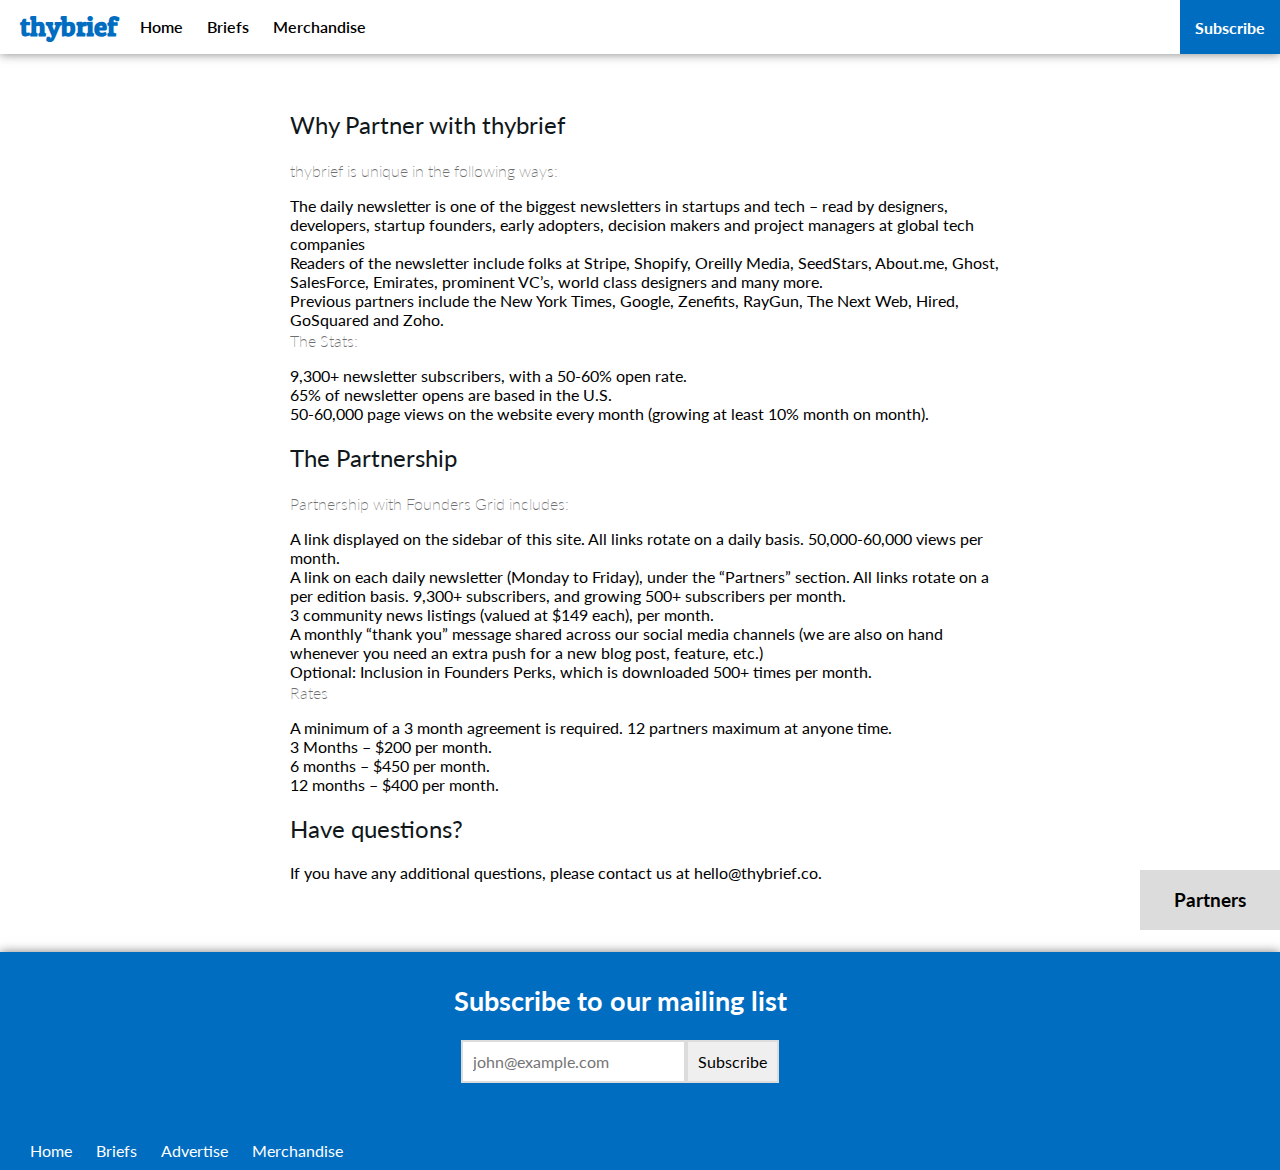
==== Advertise.html @ c4cfc977 "additions of advertisement page" ====
<html>

  <head>
  <meta charset='utf-8'>
  <meta http-equiv="X-UA-Compatible" content="chrome=1">
  <meta name="description" content="thybrief.GitHub.io : This the newsletter website source code">
	<link rel="stylesheet" type="text/css" media="screen" href="stylesheets/stylesheet.css">
	<link href='https://fonts.googleapis.com/css?family=Oxygen' rel='stylesheet' type='text/css'>
  <link href='https://fonts.googleapis.com/css?family=Lato' rel='stylesheet' type='text/css'>
  <script src="file:///C:/Users/Manvendra/Documents/GitHub/thybrief.github.io/javascripts/popup.js" type="text/javascript">
  </script>

  <title>thybrief</title>
  </head>
  <header>
  <header class="layout">
                <h1>thybrief</h1>

                <div class="menu">
                <a id="menu1" href="index.html">Home</a>
                <a id="menu1" href="index.html">Briefs</a>
                <a id="menu1" href="index.html">Merchandise</a>
                </div>

                <a id="forkme_banner" onclick="subscribeon();return false;" >Subscribe</a>


                <div id="demo" >
                                    <div id= "form1" style="display:none;">
                                    <img src="https://cdn4.iconfinder.com/data/icons/status-1/128/Status_check_mark_no_thick_bold-512.png" onclick="subscribeoff()" style="width:3%;margin-left:80%;" scale="0">
                                    <!-- Begin MailChimp Signup Form -->
                                  <div id="mc_embed_signup">
                                  <form action="//nirbhaygp.us12.list-manage.com/subscribe/post?u=158b6038bc93094d48f684434&amp;id=d3ade853f6" method="post" id="mc-embedded-subscribe-form" name="mc-embedded-subscribe-form" class="validate" target="_blank" novalidate>
                                      <div id="mc_embed_signup_scroll">
                                    <h2>Subscribe to our mailing list</h2>

                                  <div class="mc-field-group">
                                    <input type="email" value="" name="EMAIL" class="required email" id="mce-EMAIL" placeholder="john@example.com"><input type="submit" value="Subscribe" name="subscribe" id="mc-embedded-subscribe" class="button" onclick="subscribeoff()">
                                  </div>
                                  <div id="mce-responses" class="clear">
                                    <div class="response" id="mce-error-response" style="display:none"></div>
                                    <div class="response" id="mce-success-response" style="display:none"></div>
                                  </div>    <!-- real people should not fill this in and expect good things - do not remove this or risk form bot signups-->

                                    <div class="clear" style></div>
                                      </div>
                                    </form>
                                    </div>

                                            <!--End mc_embed_signup-->

                                    </div>
                  </div>

  </header>
    <body onload="setTimeout(subscribeon,30000)">
        <div class="main_content"><div class="block1" style="text-align:left;">
          <h2> Why Partner with thybrief </h2><h3>thybrief is unique in the following ways:</h3>
The daily newsletter is one of the biggest newsletters in startups and tech – read by designers, developers, startup founders, early adopters, decision makers and project managers at global tech companies
<br>Readers of the newsletter include folks at Stripe, Shopify, Oreilly Media, SeedStars, About.me, Ghost, SalesForce, Emirates, prominent VC’s, world class designers and many more.
<br>Previous partners include the New York Times, Google, Zenefits, RayGun, The Next Web, Hired, GoSquared and Zoho.
<h3>The Stats:</h3>
9,300+ newsletter subscribers, with a 50-60% open rate.
<br>65% of newsletter opens are based in the U.S.
<br>50-60,000 page views on the website every month (growing at least 10% month on month).
<h2>The Partnership</h2>
<h3>Partnership with Founders Grid includes:</h3>
A link displayed on the sidebar of this site. All links rotate on a daily basis. 50,000-60,000 views per month.
<br>A link on each daily newsletter (Monday to Friday), under the “Partners” section. All links rotate on a per edition basis. 9,300+ subscribers, and growing 500+ subscribers per month.
<br>3 community news listings (valued at $149 each), per month.
<br>A monthly “thank you” message shared across our social media channels (we are also on hand whenever you need an extra push for a new blog post, feature, etc.)
<br>Optional: Inclusion in Founders Perks, which is downloaded 500+ times per month.
<br><h3>Rates</h3>
A minimum of a 3 month agreement is required. 12 partners maximum at anyone time.
<br>3 Months – $200 per month.
<br>6 months – $450 per month.
<br>12 months – $400 per month.
<h2>Have questions?</h2>
If you have any additional questions, please contact us at <span>hello@thybrief.co.<span style="font-size:20px; font-weight:bold;"</span></div></div>
    </body>
    <footer>
      <div class="partners"><h3>Partners</h3></div>
      <div class="foote" id="foot">
      <div id= "form">
      <!-- Begin MailChimp Signup Form -->
    <div id="mc_embed_signup">
    <form action="//nirbhaygp.us12.list-manage.com/subscribe/post?u=158b6038bc93094d48f684434&amp;id=d3ade853f6" method="post" id="mc-embedded-subscribe-form" name="mc-embedded-subscribe-form" class="validate" target="_blank" novalidate>
        <div id="mc_embed_signup_scroll">
    	<h2>Subscribe to our mailing list</h2>

    <div class="mc-field-group">
    	<input type="email" value="" name="EMAIL" class="required email" id="mce-EMAIL" placeholder="john@example.com"><input type="submit" value="Subscribe" name="subscribe" id="mc-embedded-subscribe" class="button">
    </div>
    	<div id="mce-responses" class="clear">
    		<div class="response" id="mce-error-response" style="display:none"></div>
    		<div class="response" id="mce-success-response" style="display:none"></div>
    	</div>    <!-- real people should not fill this in and expect good things - do not remove this or risk form bot signups-->

        <div class="clear" style></div>
        </div>
    </form>
    </div>

    <!--End mc_embed_signup-->

    </div>
    <a id="foot" href="index.html">Home</a>
    <a id="foot" href="index.html">Briefs</a>
    <a id="foot" href="Advertise.html">Advertise</a>
    <a id="foot" href="index.html">Merchandise</a>
    </div>
    </footer>
    </html>
---- stylesheets/stylesheet.css ----
@import url(https://fonts.googleapis.com/css?family=Antic+Slab);
@import url(https://fonts.googleapis.com/css?family=Special+Elite);
@import url(https://fonts.googleapis.com/css?family=Patua+One);
.layout {
	display:block;
	position: fixed;
	 box-shadow: 0 0 10px rgba(0,0,0,.5);
	top:0;
	left:0;
width:100%;z-index:100;

}
body{
	background-color:#fff;
	margin:0 auto;
	position:relative;
	margin-bottom:0px;

}

.layout h1 {
	z-index:10;
	position:absolute;
	 font-family: 'Patua One',cursive;
	  background-color:#fff;
		color:#006DC1;
		 padding:10px 10px 10px 20px;
		  left:0;
			 margin-top:0;
			  font-size:27px;
			}
.layout #forkme_banner {
	z-index:10;
  position:fixed;
 font-family: 'Lato', sans-serif;
  right: 0px;
  top:0;
  color: #fff;
  background-color:#006DC1;
  font-weight: 700;


  padding: 17.5px 15px 17.5px 15px;
}
#forkme_banner { text-decoration:none;}

.layout .menu{
	display:block;
	background-color:#fff;
	position:relative;
	z-index:10;
	margin-left:120px;
	padding:17px 10px 17px 10px;

}
 #menu1 {font-family: 'Lato', sans-serif;
	position:relative;
	padding: 10px 10px 10px 10px;
	color:#000;
	font-weight: 600;


}
.menu a{ text-decoration:none;}
footer {
	display:block;
	position:relative;
	bottom:0px;
	width:100%;
}

 .main_content {
	display:block;
	position:relative;
	max-width:1200px;
	background-color:white;
	font-family: 'Lato', sans-serif;
	margin: 0 auto;
	padding:60px 20px 40px 40px;
	text-align:center;
}
 #older {
	padding:10px 10px 10px 10px;
	background-color:grey;
	text-decoration:none;
	color:white;
	box-shadow: 0 0 10px rgba(0,0,0,.5);

}

.main_content .newsletter {
padding:5px 10px 5px 10px;
border-bottom:solid black 1.5px;
font-size:24px;
text-align:center;
width:400px;
margin:5px auto;
}

.block1{
	font-family: 'Lato', sans-serif;
	font-weight: normal;
	width:60%;
	position:relative;
	margin:20px auto;
	padding: 10px 10px 10px 10px;
}
.block1 a{ text-decoration:none;}
.block1 h2{font-size:24px; color:#10171a;text-align:left;font-weight:400; margin-top:10px;padding-top:10px;}
.block1 h3{margin-top:0; font-size:14px;text-align:left;color:#6F6F6F;padding-top:2px;font-weight:200; font-size:16px;}
.dater {font-size:10px;font-family:'Lato',sans-serif;text-transform:uppercase;font-weight:800;letter-spacing:1px;color:#10171a;padding-top:10px; padding-bottom:10px;}
.block1 #image {
	max-width:100%;
	box-shadow:-5px 5px 8px rgba(0,0,0,.15);
	position:relative;

}
.block1 #Yourstory {
	display:none;
	font-size:18px;
	transition:height 3s;
	postion:absolute;
	background: rgba(255, 0, 0, 0.5);
}
.partners {
	right:0px;
	bottom:240px;
	width:140px;
	position:absolute;
	background:#dcdcdc;
	transition: width 2s, height 4s;
	font-family: 'Lato', sans-serif;
	text-align:center;
	height:auto;
	z-index:1000000;
	padding:0 auto;
}
.partners:hover {
	right:0px;
	bottom:240px;
	width:100%;
	height:20%;
	position:fixed;
	background:#dcdcdc;
	z-index:100;
}
.foote{
	display:block;
	background-color:#fff;
	position:relative;
	bottom:0px;
	left:0px;
	width:100%;
	box-shadow: 0 0 10px rgba(0,0,0,.5);
	background-color:#006DC1;
	color:white;
	font-family: 'Lato', sans-serif;
	z-index:10;

}
 .foote #foot {
	position:relative;
	padding: 10px 10px 10px 10px;
	color:#fff;
	bottom:10px;
	left:20px;
	z-index:10;
}
.foote a{ text-decoration:none;}
#form {
	text-align:center;
	font-family: 'Lato', sans-serif;
	position:relative;
	text-align:center;
	color:#fff;
	background-color:#006DC1;
	padding: 10px 50px 50px 10px;
	display:block;
	z-index:1;
    font-size:18px;
}

#demo {
	background:rgba(255,255,255,0.81);
	position: fixed;
	width:100%;
	height:100%;
	display:none;

	}

#form1 {
	text-align:center;
	font-family: 'Lato', sans-serif;
	position:relative;

	margin:15% 25% 25% 25%;
	text-align:center;
	color:#fff;
	background-color:#006DC1;
	padding: 10px 50px 50px 10px;
	display:block;
	z-index:1;
  font-size:32px;
}

#form1 #mce-EMAIL {
	opacity:1;
	padding: 15px;
  border: solid 2px #dcdcdc;
  transition: box-shadow 0.3s, border 0.3s;
  font-family: 'Lato', sans-serif;
  font-size: 24px;
  border-radius: none;
}

#form1 #mc-embedded-subscribe {
	opacity:1;
	padding: 15px;
  border: solid 2px #dcdcdc;
  transition: box-shadow 0.3s, border 0.3s;

  font-family: 'Lato', sans-serif;
  font-size: 24px;


  border-radius: none;

}

button[type="button"]
{z-index:10;
  position:fixed;
 font-family: 'Lato', sans-serif;
  right: 0px;
  top:0;
  color: #fff;
  background-color:#006DC1;
  font-weight: 700;
  box-shadow: 0 0 10px rgba(0,0,0,.5);
  border-bottom-left-radius: 2px;
  border-bottom-right-radius: 2px;
  padding: 20px 15px 17px 15px;}
input[type="email"] {

    padding: 10px;
  border: solid 2px #dcdcdc;
  transition: box-shadow 0.3s, border 0.3s;

  font-family: 'Lato', sans-serif;
  font-size: 16px;


  border-radius: none;
}
input[type="submit"] {

    padding: 10px;
  border: solid 2px #dcdcdc;
  transition: box-shadow 0.3s, border 0.3s;

  font-family: 'Lato', sans-serif;
  font-size: 16px;


  border-radius: none;
}
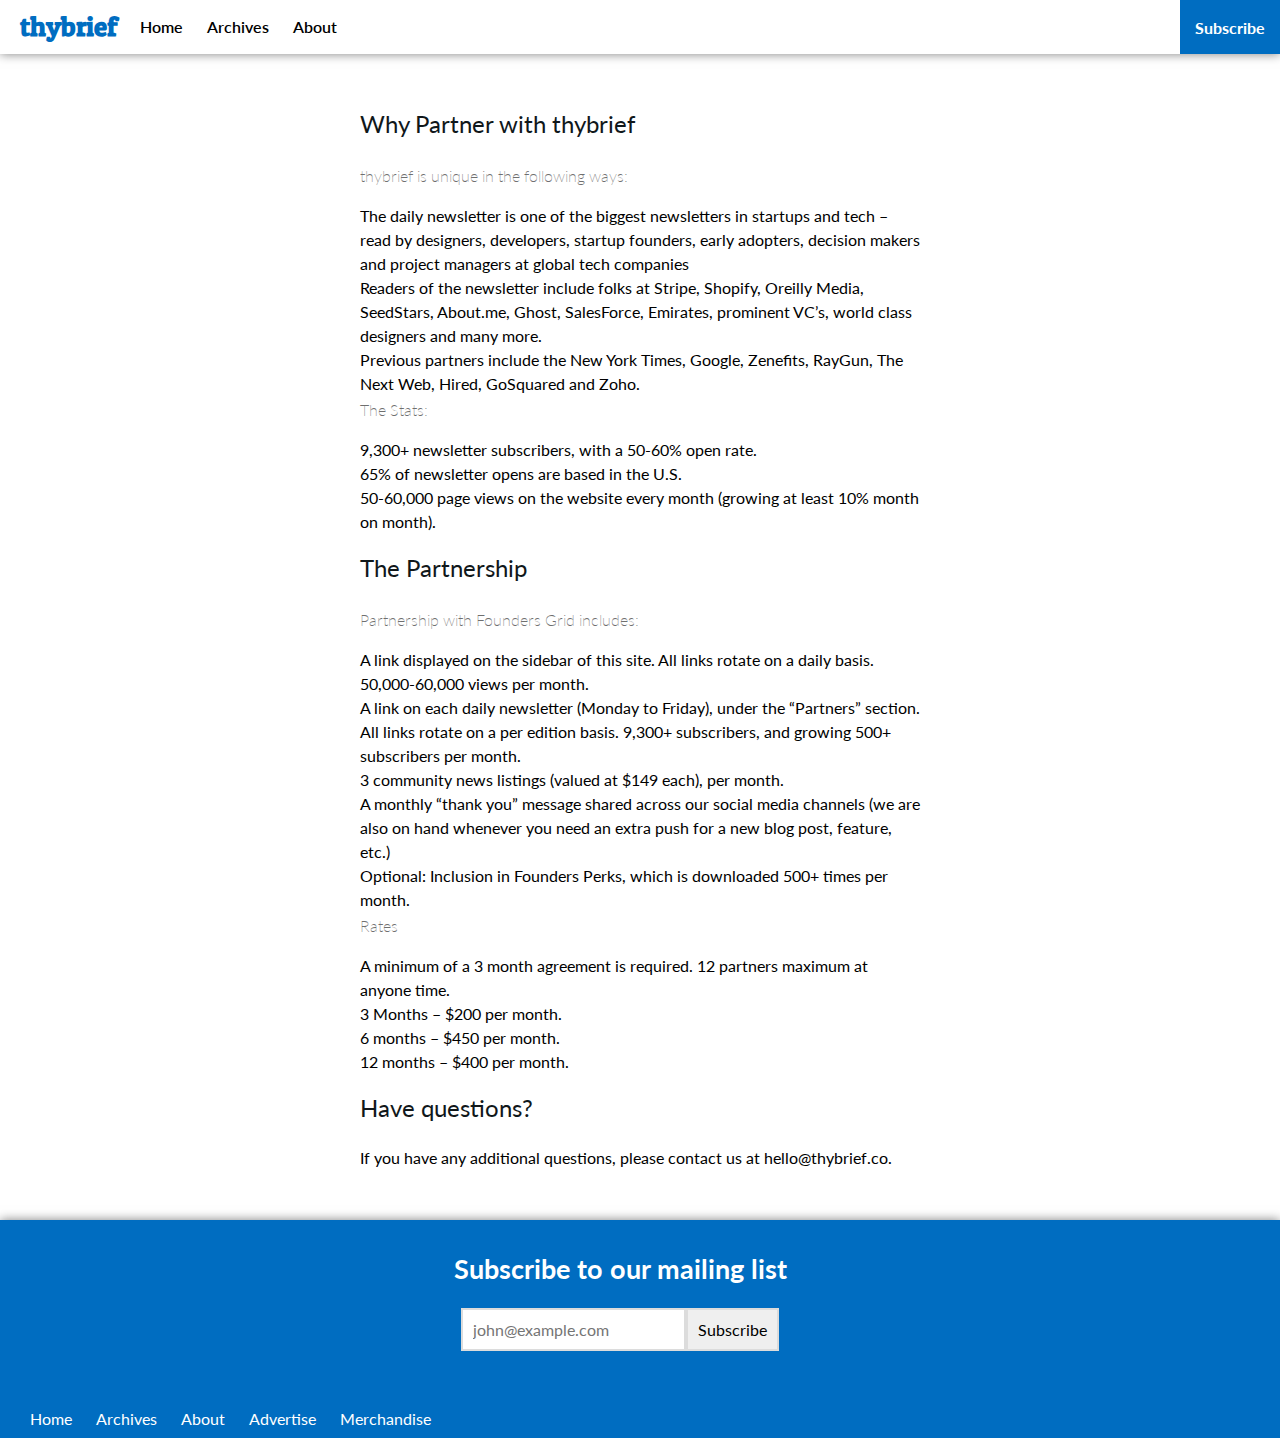
==== commit d3d761d0: "muti" ====
--- a/Advertise.html
+++ b/Advertise.html
@@ -7,8 +7,9 @@
 	<link rel="stylesheet" type="text/css" media="screen" href="stylesheets/stylesheet.css">
 	<link href='https://fonts.googleapis.com/css?family=Oxygen' rel='stylesheet' type='text/css'>
   <link href='https://fonts.googleapis.com/css?family=Lato' rel='stylesheet' type='text/css'>
-  <script src="file:///C:/Users/Manvendra/Documents/GitHub/thybrief.github.io/javascripts/popup.js" type="text/javascript">
+  <script src="javascripts/popup.js" type="text/javascript">
   </script>
+  <script src="javascripts/switch.js" type="text/javascript"></script>
 
   <title>thybrief</title>
   </head>
@@ -17,43 +18,54 @@
                 <h1>thybrief</h1>
 
                 <div class="menu">
-                <a id="menu1" href="index.html">Home</a>
-                <a id="menu1" href="index.html">Briefs</a>
-                <a id="menu1" href="index.html">Merchandise</a>
+                <a id="menu1" href="index1.html">Home</a>
+                <a id="menu1" href="archive.html">Archives</a>
+                <a id="menu1" href="" onclick="about();return false;">About</a>
                 </div>
 
                 <a id="forkme_banner" onclick="subscribeon();return false;" >Subscribe</a>
 
 
                 <div id="demo" >
-                                    <div id= "form1" style="display:none;">
-                                    <img src="https://cdn4.iconfinder.com/data/icons/status-1/128/Status_check_mark_no_thick_bold-512.png" onclick="subscribeoff()" style="width:3%;margin-left:80%;" scale="0">
-                                    <!-- Begin MailChimp Signup Form -->
-                                  <div id="mc_embed_signup">
-                                  <form action="//nirbhaygp.us12.list-manage.com/subscribe/post?u=158b6038bc93094d48f684434&amp;id=d3ade853f6" method="post" id="mc-embedded-subscribe-form" name="mc-embedded-subscribe-form" class="validate" target="_blank" novalidate>
-                                      <div id="mc_embed_signup_scroll">
-                                    <h2>Subscribe to our mailing list</h2>
+                    <div id= "form1" style="display:none;">
 
-                                  <div class="mc-field-group">
-                                    <input type="email" value="" name="EMAIL" class="required email" id="mce-EMAIL" placeholder="john@example.com"><input type="submit" value="Subscribe" name="subscribe" id="mc-embedded-subscribe" class="button" onclick="subscribeoff()">
-                                  </div>
-                                  <div id="mce-responses" class="clear">
-                                    <div class="response" id="mce-error-response" style="display:none"></div>
-                                    <div class="response" id="mce-success-response" style="display:none"></div>
-                                  </div>    <!-- real people should not fill this in and expect good things - do not remove this or risk form bot signups-->
+                    <!-- Begin MailChimp Signup Form -->
+                        <div id="mc_embed_signup">
+                          <form action="//nirbhaygp.us12.list-manage.com/subscribe/post?u=158b6038bc93094d48f684434&amp;id=d3ade853f6" method="post" id="mc-embedded-subscribe-form" name="mc-embedded-subscribe-form" class="validate" target="_blank" novalidate>
+                              <div id="mc_embed_signup_scroll">
+                                  	<p> Get this in your inbox to start your day, subscribe to our daily newsletter.<p>
+
+                                    <div class="mc-field-group">
+                                  	   <input type="email" value="" name="EMAIL" class="required email" id="mce-EMAIL" placeholder="john@example.com"><input type="submit" value="Subscribe" name="subscribe" id="mc-embedded-subscribe" class="button" onclick="subscribeoff()">
+                                    </div>
+                                	  <div id="mce-responses" class="clear">
+                                		    <div class="response" id="mce-error-response" style="display:none"></div>
+                                		    <div class="response" id="mce-success-response" style="display:none"></div>
+                                  	</div>    <!-- real people should not fill this in and expect good things - do not remove this or risk form bot signups-->
 
                                     <div class="clear" style></div>
-                                      </div>
-                                    </form>
-                                    </div>
+                              </div>
+                          </form>
+                        </div>
 
-                                            <!--End mc_embed_signup-->
+                    <!--End mc_embed_signup-->
+                      <a href="" id="close" onclick="subscribeoff()" style="color:white;font-family:inherit; font-size:16px; text-decoration:none;" >Close</a>
+                    </div>
+                </div>
+  </header>
 
-                                    </div>
-                  </div>
+    <body onload="setTimeout(subscribeon,30000),setTimeout(subscribeoff,60000)">
+      <div id="about">
 
-  </header>
-    <body onload="setTimeout(subscribeon,30000)">
+          <h1 style="color:#006DC1">Who are we</h1>
+          <span style="max-width:280px; font-size:20px;"> Two guys working in the startup industry on mission to bring the best content to the millenials<span>
+          <h2>Nirbhay Gupta</h2>
+          <span></span>
+          <h2>Shubham Ruhela</h2>
+          <span></span>
+          <a href="" id="close" onclick="unabout()" style="color:#006DC1;font-size:16px; text-decoration:none;" >Close</a>
+
+      </div>
         <div class="main_content"><div class="block1" style="text-align:left;">
           <h2> Why Partner with thybrief </h2><h3>thybrief is unique in the following ways:</h3>
 The daily newsletter is one of the biggest newsletters in startups and tech – read by designers, developers, startup founders, early adopters, decision makers and project managers at global tech companies
@@ -79,7 +91,7 @@
 If you have any additional questions, please contact us at <span>hello@thybrief.co.<span style="font-size:20px; font-weight:bold;"</span></div></div>
     </body>
     <footer>
-      <div class="partners"><h3>Partners</h3></div>
+
       <div class="foote" id="foot">
       <div id= "form">
       <!-- Begin MailChimp Signup Form -->
@@ -104,8 +116,9 @@
     <!--End mc_embed_signup-->
 
     </div>
-    <a id="foot" href="index.html">Home</a>
-    <a id="foot" href="index.html">Briefs</a>
+    <a id="foot" href="index1.html">Home</a>
+    <a id="foot" href="archive.html">Archives</a>
+    <a id="foot" href="" onclick="about();return false;">About</a>
     <a id="foot" href="Advertise.html">Advertise</a>
     <a id="foot" href="index.html">Merchandise</a>
     </div>
--- a/stylesheets/stylesheet.css
+++ b/stylesheets/stylesheet.css
@@ -1,25 +1,25 @@
 @import url(https://fonts.googleapis.com/css?family=Antic+Slab);
 @import url(https://fonts.googleapis.com/css?family=Special+Elite);
 @import url(https://fonts.googleapis.com/css?family=Patua+One);
+body{
+	background-color:#fff;
+	margin:0 auto;
+	position:relative;
+	margin-bottom:0px;
+
+}
+
 .layout {
 	display:block;
 	position: fixed;
 	 box-shadow: 0 0 10px rgba(0,0,0,.5);
 	top:0;
 	left:0;
-width:100%;z-index:100;
-
-}
-body{
-	background-color:#fff;
-	margin:0 auto;
-	position:relative;
-	margin-bottom:0px;
-
+width:100%;z-index:1000;
 }
 
 .layout h1 {
-	z-index:10;
+	z-index:100;
 	position:absolute;
 	 font-family: 'Patua One',cursive;
 	  background-color:#fff;
@@ -29,8 +29,9 @@
 			 margin-top:0;
 			  font-size:27px;
 			}
+
 .layout #forkme_banner {
-	z-index:10;
+	z-index:1000;
   position:fixed;
  font-family: 'Lato', sans-serif;
   right: 0px;
@@ -38,17 +39,16 @@
   color: #fff;
   background-color:#006DC1;
   font-weight: 700;
-
-
-  padding: 17.5px 15px 17.5px 15px;
-}
+	padding: 17.5px 15px 17.5px 15px;
+}
+
 #forkme_banner { text-decoration:none;}
 
 .layout .menu{
 	display:block;
 	background-color:#fff;
 	position:relative;
-	z-index:10;
+	z-index:1000;
 	margin-left:120px;
 	padding:17px 10px 17px 10px;
 
@@ -58,16 +58,20 @@
 	padding: 10px 10px 10px 10px;
 	color:#000;
 	font-weight: 600;
-
-
-}
+}
+#about {
+display:none;
+text-align:center;
+font-family:'Lato', sans-serif;
+position:fixed;
+width:100%;
+height:auto;
+z-index:1000000;
+background:rgba(255,255,255,0.7);
+}
+
 .menu a{ text-decoration:none;}
-footer {
-	display:block;
-	position:relative;
-	bottom:0px;
-	width:100%;
-}
+
 
  .main_content {
 	display:block;
@@ -75,75 +79,77 @@
 	max-width:1200px;
 	background-color:white;
 	font-family: 'Lato', sans-serif;
+	font-size:20px;
 	margin: 0 auto;
-	padding:60px 20px 40px 40px;
-	text-align:center;
-}
- #older {
-	padding:10px 10px 10px 10px;
-	background-color:grey;
-	text-decoration:none;
-	color:white;
-	box-shadow: 0 0 10px rgba(0,0,0,.5);
-
-}
+	padding:60px 20px 20px 20px;
+	text-align:center;
+}
+
 
 .main_content .newsletter {
 padding:5px 10px 5px 10px;
 border-bottom:solid black 1.5px;
 font-size:24px;
 text-align:center;
-width:400px;
+width:560px;
 margin:5px auto;
+
+}
+
+.main_content .newsletter a{color:#D57E0C;}
+
+#mustread {
+display:none;
+position:fixed;
+width:100%;
+height:auto;
+z-index:1000000;
+background:rgba(255,255,255,0.7);
+}
+
+#partner {
+	display:block;
+	text-align:center;
+	margin:20px 0 0 0;
+	position:relative;
+	transition:height 3s;
+	font-family: 'Lato', sans-serif;
+	font-size:16px;
+	height:auto;
+	padding: 0px 0px 0px 0px;
+	color:#D57E0C;
 }
 
 .block1{
-	font-family: 'Lato', sans-serif;
+line-height:1.5;
+ font-family: 'Lato', 'Helvetica', 'Arial', sans-serif;
+  font-size:16px;
 	font-weight: normal;
-	width:60%;
+	max-width:560px;
 	position:relative;
 	margin:20px auto;
 	padding: 10px 10px 10px 10px;
 }
 .block1 a{ text-decoration:none;}
-.block1 h2{font-size:24px; color:#10171a;text-align:left;font-weight:400; margin-top:10px;padding-top:10px;}
+.block1 h2{font-size:24px; color:#10171a;text-align:left;font-weight:400; margin-top:8px;padding-top:8px;}
 .block1 h3{margin-top:0; font-size:14px;text-align:left;color:#6F6F6F;padding-top:2px;font-weight:200; font-size:16px;}
-.dater {font-size:10px;font-family:'Lato',sans-serif;text-transform:uppercase;font-weight:800;letter-spacing:1px;color:#10171a;padding-top:10px; padding-bottom:10px;}
+.dater {font-size:16px;font-family:'Lato',sans-serif;text-transform:uppercase;font-weight:800;letter-spacing:1px;color:#10171a;padding-top:0px; padding-bottom:0px;}
 .block1 #image {
 	max-width:100%;
 	box-shadow:-5px 5px 8px rgba(0,0,0,.15);
 	position:relative;
 
 }
-.block1 #Yourstory {
-	display:none;
-	font-size:18px;
-	transition:height 3s;
-	postion:absolute;
-	background: rgba(255, 0, 0, 0.5);
-}
-.partners {
-	right:0px;
-	bottom:240px;
-	width:140px;
-	position:absolute;
-	background:#dcdcdc;
-	transition: width 2s, height 4s;
-	font-family: 'Lato', sans-serif;
-	text-align:center;
-	height:auto;
-	z-index:1000000;
-	padding:0 auto;
-}
-.partners:hover {
-	right:0px;
-	bottom:240px;
-	width:100%;
-	height:20%;
-	position:fixed;
-	background:#dcdcdc;
-	z-index:100;
-}
+
+.block1 p {color:#10171a;text-align:left;}
+
+
+
+
+
+
+
+
 .foote{
 	display:block;
 	background-color:#fff;
@@ -193,12 +199,11 @@
 	text-align:center;
 	font-family: 'Lato', sans-serif;
 	position:relative;
-
-	margin:15% 25% 25% 25%;
+	margin:10% 25% 25% 25%;
 	text-align:center;
 	color:#fff;
 	background-color:#006DC1;
-	padding: 10px 50px 50px 10px;
+	padding: 10px 10px 50px 10px;
 	display:block;
 	z-index:1;
   font-size:32px;
@@ -265,3 +270,9 @@
 
   border-radius: none;
 }
+footer {
+	display:block;
+	position:relative;
+	bottom:0px;
+	width:100%;
+}
